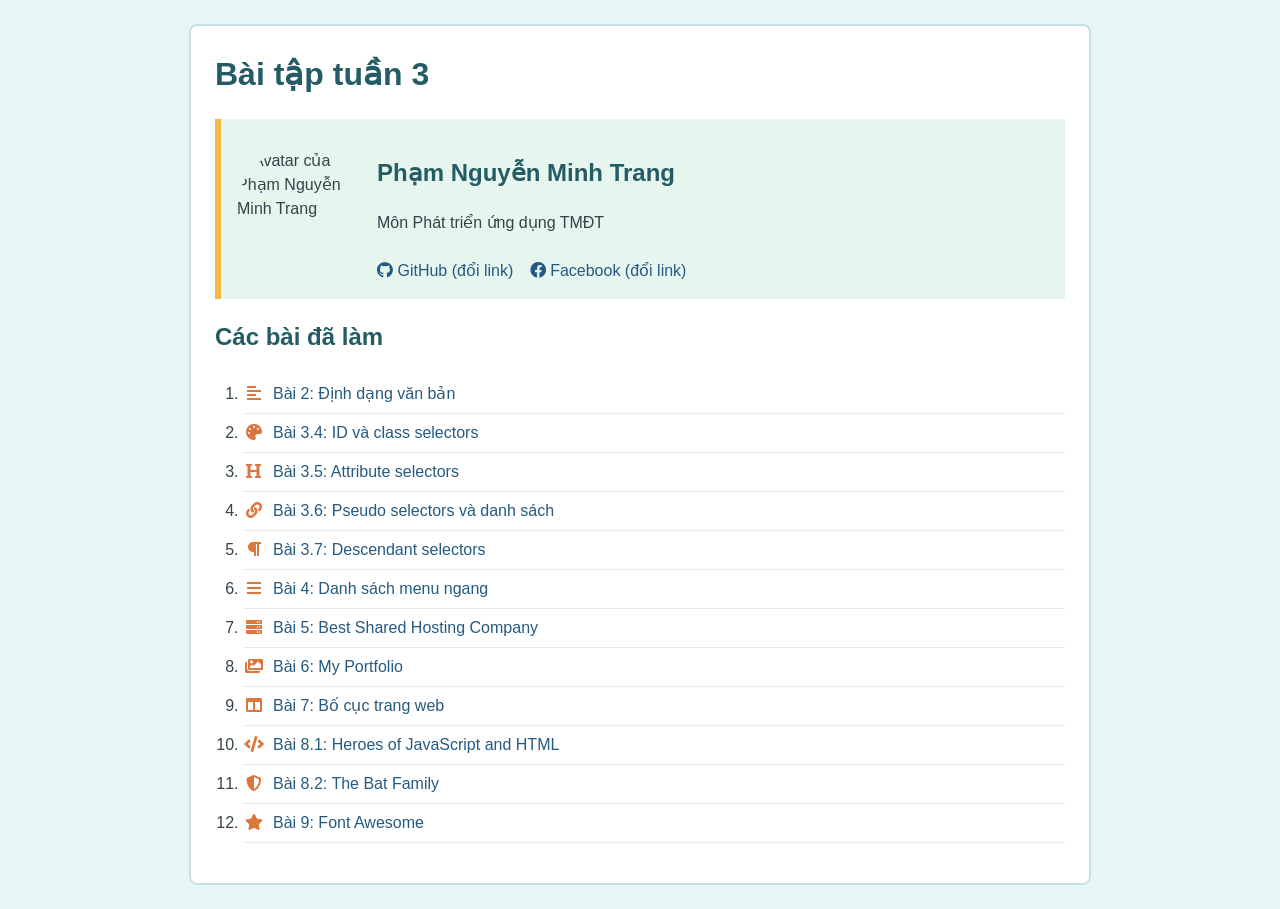
==== index.html @ ffe4f12a "Initial commit" ====
<!DOCTYPE html>
<html lang="vi">
<head>
    <meta charset="UTF-8">
    <meta name="viewport" content="width=device-width, initial-scale=1.0">
    <title>Bài tập tuần 3 - Phạm Nguyễn Minh Trang</title>
    <link rel="stylesheet" href="https://cdnjs.cloudflare.com/ajax/libs/font-awesome/5.15.4/css/all.min.css">
    <style>
        body {
            margin: 0;
            padding: 24px;
            background-color: #e8f5f7;
            color: #34434a;
            font-family: Arial, sans-serif;
            line-height: 1.5;
        }

        .container {
            max-width: 850px;
            margin: 0 auto;
            padding: 24px;
            background-color: #fff;
            border: 2px solid #c5e1e7;
            border-radius: 8px;
        }

        h1, h2 {
            color: #245c66;
        }

        h1 {
            margin-top: 0;
        }

        .profile {
            display: flex;
            align-items: center;
            gap: 20px;
            padding: 16px;
            background-color: #e7f5ef;
            border-left: 6px solid #f2b84b;
        }

        .profile img {
            width: 120px;
            height: 120px;
            border-radius: 50%;
            object-fit: cover;
        }

        .social-links a {
            display: inline-block;
            margin: 8px 12px 0 0;
            color: #245a82;
            text-decoration: none;
        }

        .social-links a:hover {
            text-decoration: underline;
        }

        .exercise-list {
            padding-left: 28px;
        }

        .exercise-list li {
            padding: 7px 0;
            border-bottom: 1px solid #e3edef;
        }

        .exercise-list i {
            width: 22px;
            margin-right: 8px;
            color: #db763d;
            text-align: center;
        }

        .exercise-list a {
            color: #245a82;
            text-decoration: none;
        }

        .exercise-list a:hover {
            color: #c05d2b;
            text-decoration: underline;
        }

        @media (max-width: 600px) {
            body {
                padding: 12px;
            }

            .container {
                padding: 16px;
            }

            .profile {
                align-items: flex-start;
                gap: 14px;
            }

            .profile img {
                width: 84px;
                height: 84px;
            }
        }
    </style>
</head>
<body>
    <main class="container">
        <h1>Bài tập tuần 3</h1>

        <section class="profile">
            <!-- Thay avatar-placeholder.svg bằng ảnh cá nhân của bạn. -->
            <img src="images\ảnh thẻ.jpg" alt="Avatar của Phạm Nguyễn Minh Trang">
            <div>
                <h2>Phạm Nguyễn Minh Trang</h2>
                <p>Môn Phát triển ứng dụng TMĐT</p>
                <div class="social-links">
                    <a href="https://github.com/trangkth3012-ship-it/ecommerce-ui-improvementt" target="_blank" rel="noopener noreferrer"><i class="fab fa-github"></i> GitHub (đổi link)</a>
                    <a href="https://www.facebook.com/minh.trang.64786/?locale=vi_VN" target="_blank" rel="noopener noreferrer"><i class="fab fa-facebook"></i> Facebook (đổi link)</a>
                </div>
            </div>
        </section>

        <h2>Các bài đã làm</h2>
        <ol class="exercise-list">
            <li><i class="fas fa-align-left" aria-hidden="true"></i><a href="BaiTap2.html">Bài 2: Định dạng văn bản</a></li>
            <li><i class="fas fa-palette" aria-hidden="true"></i><a href="BaiTap3/BaiTap3.4.html">Bài 3.4: ID và class selectors</a></li>
            <li><i class="fas fa-heading" aria-hidden="true"></i><a href="BaiTap3/BaiTap3.5.html">Bài 3.5: Attribute selectors</a></li>
            <li><i class="fas fa-link" aria-hidden="true"></i><a href="BaiTap3/BaiTap3.6.html">Bài 3.6: Pseudo selectors và danh sách</a></li>
            <li><i class="fas fa-paragraph" aria-hidden="true"></i><a href="BaiTap3/BaiTap3.7.html">Bài 3.7: Descendant selectors</a></li>
            <li><i class="fas fa-bars" aria-hidden="true"></i><a href="BaiTap4.html">Bài 4: Danh sách menu ngang</a></li>
            <li><i class="fas fa-server" aria-hidden="true"></i><a href="BaiTap5.html">Bài 5: Best Shared Hosting Company</a></li>
            <li><i class="fas fa-images" aria-hidden="true"></i><a href="BaiTap6.html">Bài 6: My Portfolio</a></li>
            <li><i class="fas fa-columns" aria-hidden="true"></i><a href="BaiTap7.html">Bài 7: Bố cục trang web</a></li>
            <li><i class="fas fa-code" aria-hidden="true"></i><a href="BaiTap8.1/BaiTap8.1.html">Bài 8.1: Heroes of JavaScript and HTML</a></li>
            <li><i class="fas fa-shield-alt" aria-hidden="true"></i><a href="BaiTap8.2/BaiTap8.2.html">Bài 8.2: The Bat Family</a></li>
            <li><i class="fas fa-star" aria-hidden="true"></i><a href="BaiTap9.html">Bài 9: Font Awesome</a></li>
        </ol>
    </main>
</body>
</html>
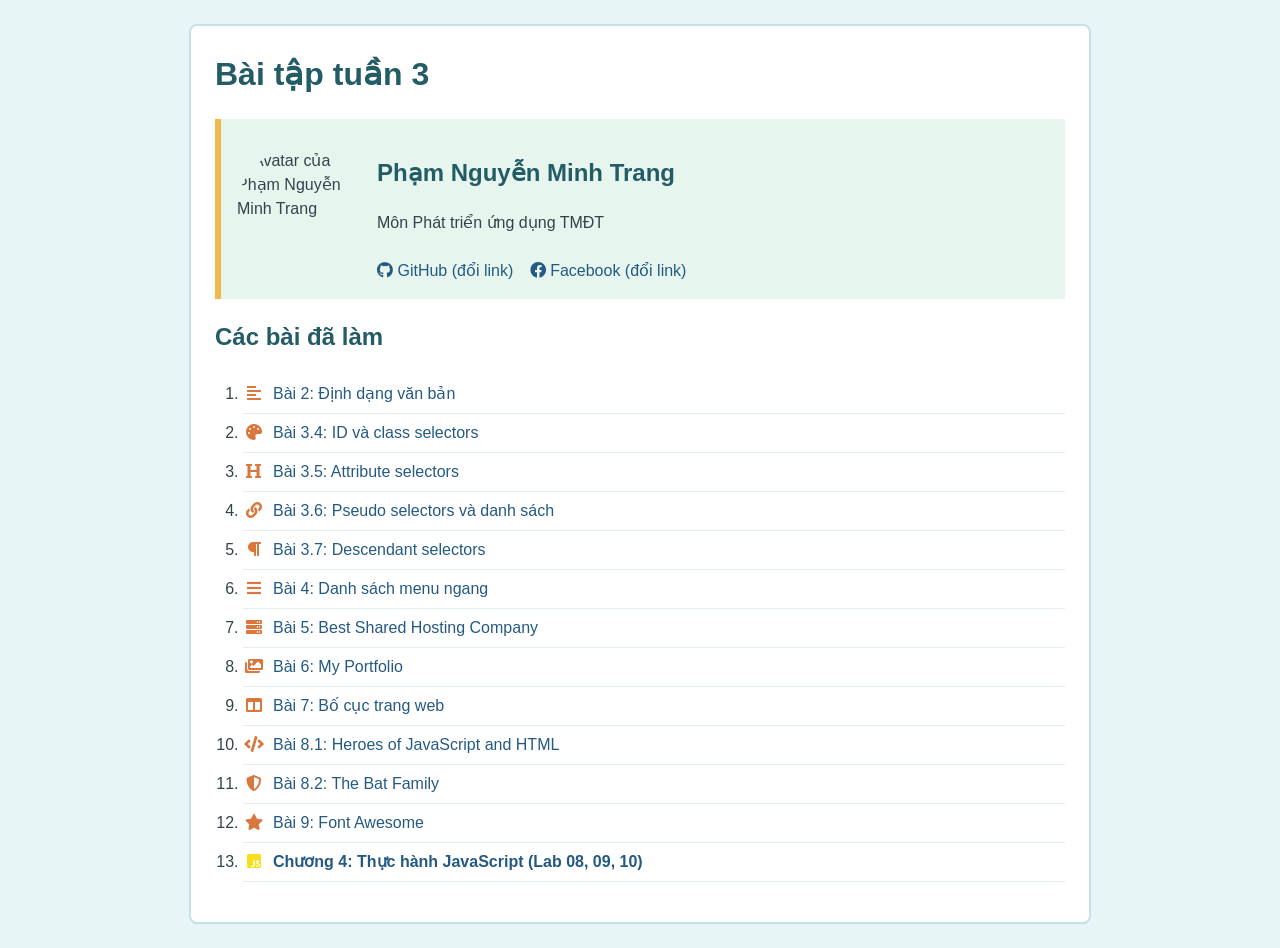
==== commit 39b14a1e: "Complete all JavaScript Labs (Lab 08, 09, 10) and full index pages" ====
--- a/index.html
+++ b/index.html
@@ -117,7 +117,7 @@
                 <h2>Phạm Nguyễn Minh Trang</h2>
                 <p>Môn Phát triển ứng dụng TMĐT</p>
                 <div class="social-links">
-                    <a href="https://github.com/trangkth3012-ship-it/ecommerce-ui-improvementt" target="_blank" rel="noopener noreferrer"><i class="fab fa-github"></i> GitHub (đổi link)</a>
+                    <a href="https://github.com/trangkth3012-ship-it/BTVN-3" target="_blank" rel="noopener noreferrer"><i class="fab fa-github"></i> GitHub (đổi link)</a>
                     <a href="https://www.facebook.com/minh.trang.64786/?locale=vi_VN" target="_blank" rel="noopener noreferrer"><i class="fab fa-facebook"></i> Facebook (đổi link)</a>
                 </div>
             </div>
@@ -137,6 +137,7 @@
             <li><i class="fas fa-code" aria-hidden="true"></i><a href="BaiTap8.1/BaiTap8.1.html">Bài 8.1: Heroes of JavaScript and HTML</a></li>
             <li><i class="fas fa-shield-alt" aria-hidden="true"></i><a href="BaiTap8.2/BaiTap8.2.html">Bài 8.2: The Bat Family</a></li>
             <li><i class="fas fa-star" aria-hidden="true"></i><a href="BaiTap9.html">Bài 9: Font Awesome</a></li>
+             <li><i class="fab fa-js-square" style="color: #f7df1e;"></i><a href="JavaScript-Labs/index.html"><strong>Chương 4: Thực hành JavaScript (Lab 08, 09, 10)</strong></a></li>
         </ol>
     </main>
 </body>
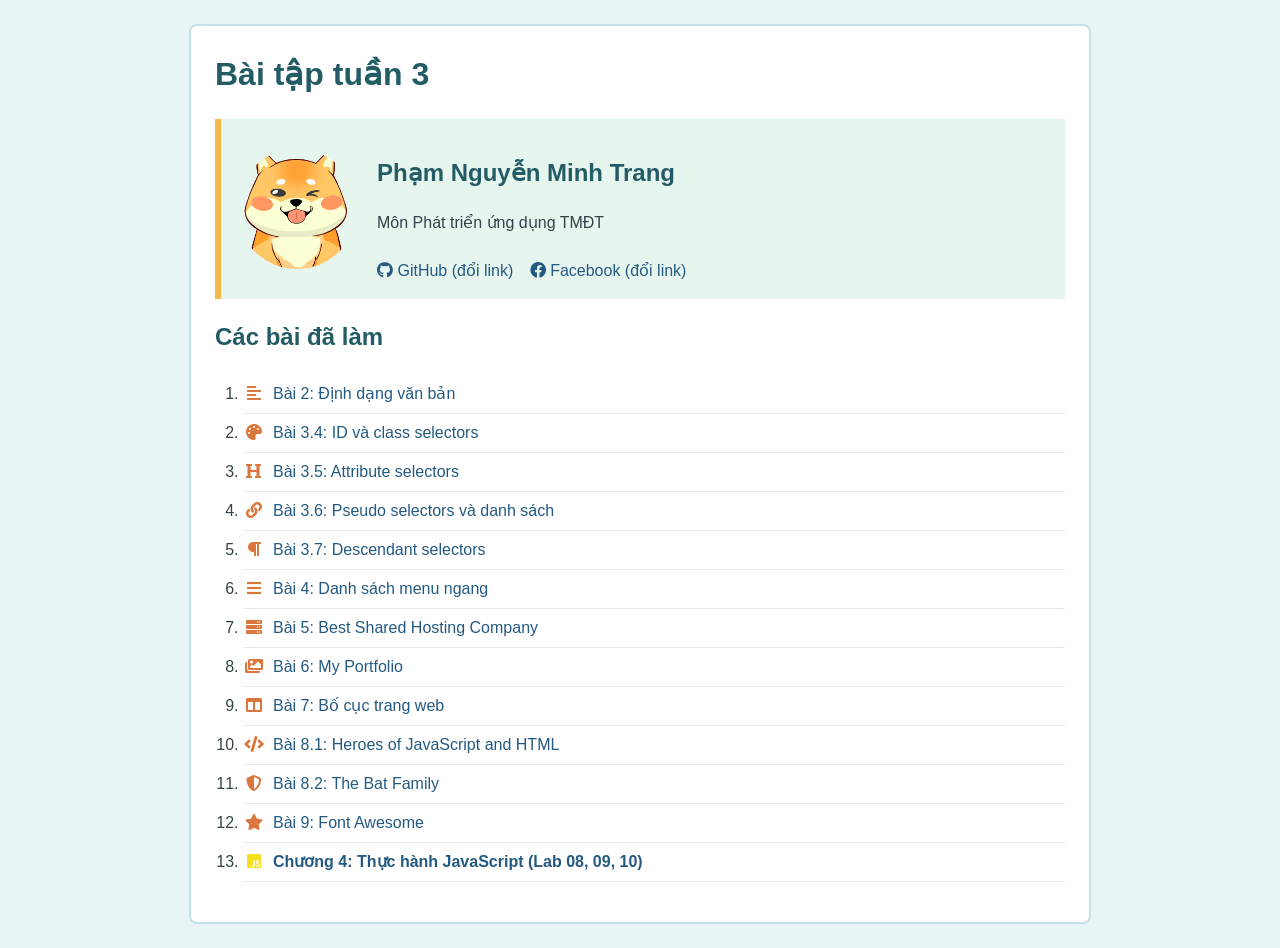
==== commit 266d835d: "Update avatar" ====
--- a/index.html
+++ b/index.html
@@ -112,7 +112,7 @@
 
         <section class="profile">
             <!-- Thay avatar-placeholder.svg bằng ảnh cá nhân của bạn. -->
-            <img src="images\ảnh thẻ.jpg" alt="Avatar của Phạm Nguyễn Minh Trang">
+            <img src="images\avatar.png" alt="Avatar của Phạm Nguyễn Minh Trang">
             <div>
                 <h2>Phạm Nguyễn Minh Trang</h2>
                 <p>Môn Phát triển ứng dụng TMĐT</p>
